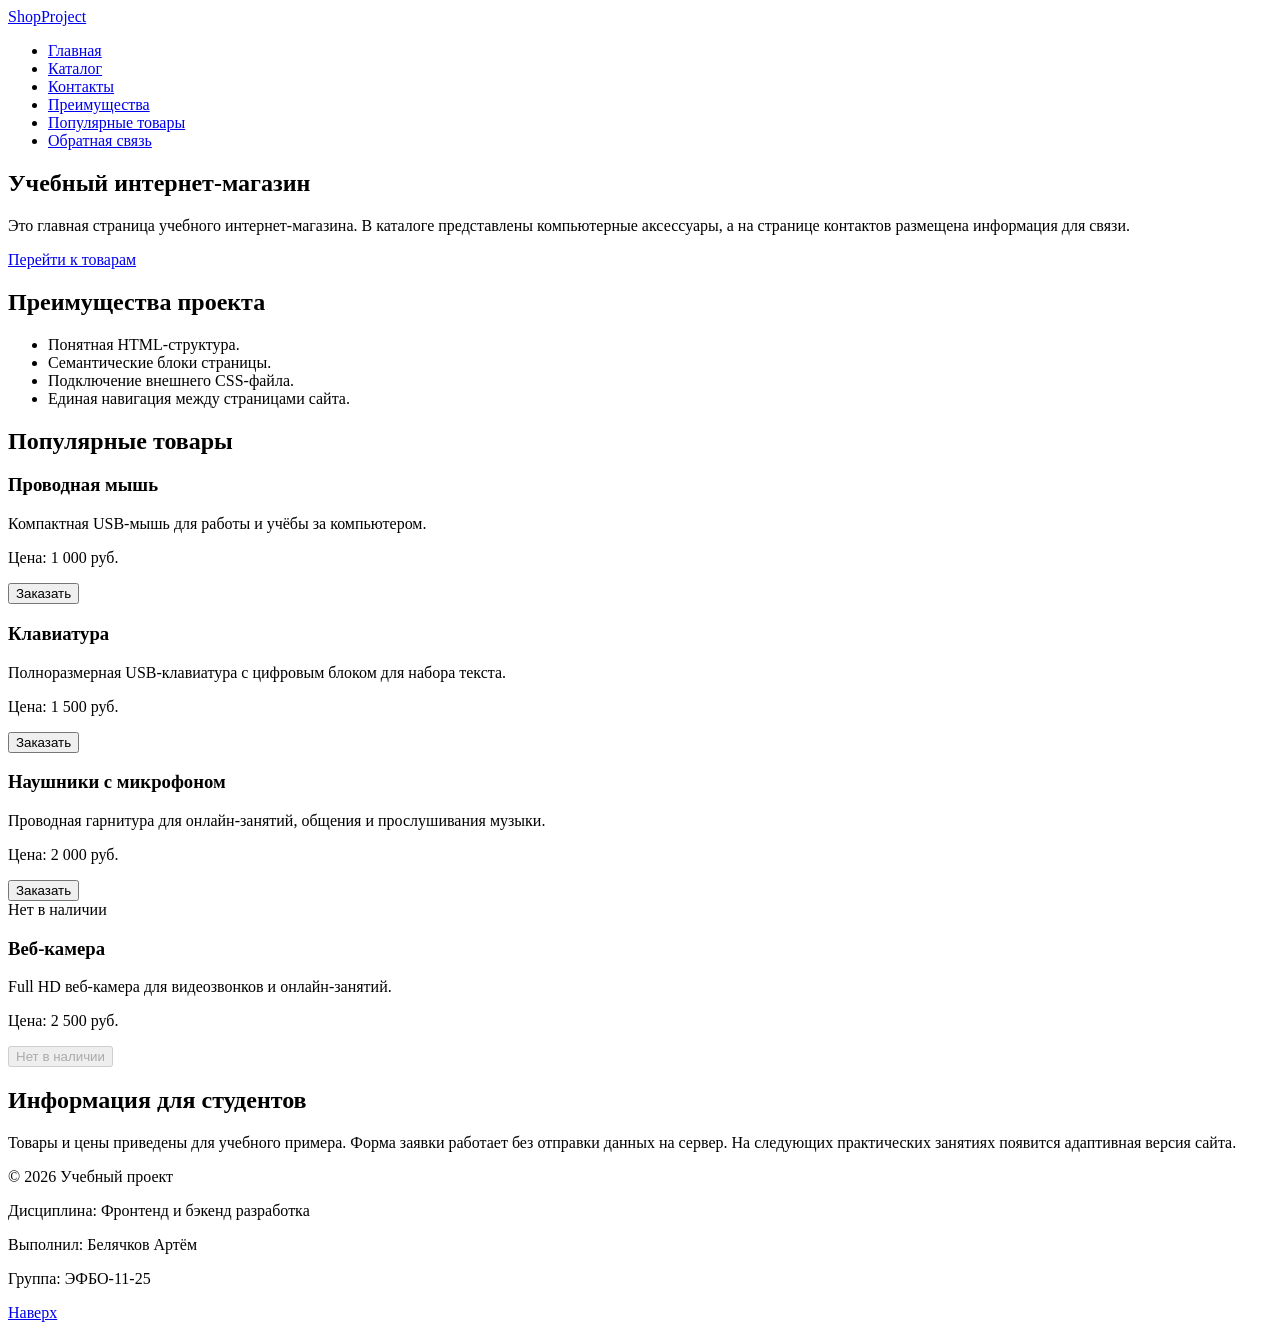
==== index.html @ d8ad107b "feat: add flex navigation and grid catalog layout" ====
<!DOCTYPE html>
<html lang="ru">
<head>
  <meta charset="UTF-8">
  <meta name="viewport" content="width=device-width, initial-scale=1.0">
  <meta name="description" content="Учебный интернет-магазин ShopProject: популярные товары, преимущества проекта и форма заявки.">
  <title>ShopProject - Учебный интернет-магазин</title>
  <link rel="stylesheet" href="css/style.css">
  <script src="js/main.js" defer></script>
</head>
<body>
  <header id="top">
    <div class="site-header">
      <a class="site-logo" href="index.html">ShopProject</a>

      <nav class="site-nav" aria-label="Основная навигация">
        <ul class="site-nav__list">
          <li class="site-nav__item"><a class="site-nav__link" href="index.html" aria-current="page">Главная</a></li>
          <li class="site-nav__item"><a class="site-nav__link" href="catalog.html">Каталог</a></li>
          <li class="site-nav__item"><a class="site-nav__link" href="contacts.html">Контакты</a></li>
          <li class="site-nav__item"><a class="site-nav__link" href="index.html#advantages">Преимущества</a></li>
          <li class="site-nav__item"><a class="site-nav__link" href="index.html#popular">Популярные товары</a></li>
          <li class="site-nav__item"><a class="site-nav__link" href="index.html#contacts">Обратная связь</a></li>
        </ul>
      </nav>
    </div>
  </header>

  <main>
    <section class="hero">
      <h1 class="hero__title">Учебный интернет-магазин</h1>
      <p class="hero__text">
        Это главная страница учебного интернет-магазина.
        В каталоге представлены компьютерные аксессуары,
        а на странице контактов размещена информация для связи.
      </p>
      <a class="button" href="#popular">Перейти к товарам</a>
    </section>

    <section class="section" id="advantages">
      <h2 class="section__title">Преимущества проекта</h2>
      <ul class="advantages-list">
        <li class="advantages-list__item">Понятная HTML-структура.</li>
        <li class="advantages-list__item">Семантические блоки страницы.</li>
        <li class="advantages-list__item">Подключение внешнего CSS-файла.</li>
        <li class="advantages-list__item">Единая навигация между страницами сайта.</li>
      </ul>
    </section>

    <section class="section" id="popular">
      <h2 class="section__title">Популярные товары</h2>

      <div class="products-grid">
        <article class="product-card">
          <h3 class="product-card__title">Проводная мышь</h3>
          <p class="product-card__text">Компактная USB-мышь для работы и учёбы за компьютером.</p>
          <p class="product-card__price">Цена: 1 000 руб.</p>
          <button class="button product-card__button" type="button" data-product="Проводная мышь">
            Заказать
          </button>
        </article>

        <article class="product-card">
          <h3 class="product-card__title">Клавиатура</h3>
          <p class="product-card__text">Полноразмерная USB-клавиатура с цифровым блоком для набора текста.</p>
          <p class="product-card__price">Цена: 1 500 руб.</p>
          <button class="button product-card__button" type="button" data-product="Клавиатура">
            Заказать
          </button>
        </article>

        <article class="product-card">
          <h3 class="product-card__title">Наушники с микрофоном</h3>
          <p class="product-card__text">Проводная гарнитура для онлайн-занятий, общения и прослушивания музыки.</p>
          <p class="product-card__price">Цена: 2 000 руб.</p>
          <button class="button product-card__button" type="button" data-product="Наушники с микрофоном">
            Заказать
          </button>
        </article>

        <article class="product-card product-card--out-of-stock">
          <span class="product-card__badge">Нет в наличии</span>
          <h3 class="product-card__title">Веб-камера</h3>
          <p class="product-card__text">Full HD веб-камера для видеозвонков и онлайн-занятий.</p>
          <p class="product-card__price">Цена: 2 500 руб.</p>
          <button class="button product-card__button" type="button" disabled>
            Нет в наличии
          </button>
        </article>
      </div>
    </section>

    <aside class="aside-info">
      <h2 class="aside-info__title">Информация для студентов</h2>
      <p class="aside-info__text">
        Товары и цены приведены для учебного примера. Форма заявки работает
        без отправки данных на сервер. На следующих практических занятиях
        появится адаптивная версия сайта.
      </p>
    </aside>
  </main>

  <footer id="contacts">
    <div class="site-footer">
      <p>&copy; 2026 Учебный проект</p>
      <p>Дисциплина: Фронтенд и бэкенд разработка</p>
      <p>Выполнил: Белячков Артём</p>
      <p>Группа: ЭФБО-11-25</p>
    </div>
  </footer>

  <a class="button to-top" href="#top">Наверх</a>

  <dialog class="order-dialog" id="order-dialog" aria-labelledby="order-dialog-title">
    <h2 id="order-dialog-title">Оформление заявки</h2>

    <form class="order-form" id="order-form" action="#" method="post" novalidate>
      <input id="selected-product" name="selected-product" type="hidden">

      <div class="form-field">
        <label class="form-field__label" for="order-name">Имя</label>
        <input
          class="form-field__control"
          id="order-name"
          name="name"
          type="text"
          placeholder="Введите ваше имя"
          minlength="2"
          autocomplete="given-name"
          required
        >
      </div>

      <div class="form-field">
        <label class="form-field__label" for="order-email">E-mail</label>
        <input
          class="form-field__control"
          id="order-email"
          name="email"
          type="email"
          placeholder="example@mail.ru"
          autocomplete="email"
          required
        >
      </div>

      <div class="form-field">
        <label class="form-field__label" for="order-phone">Телефон</label>
        <input
          class="form-field__control"
          id="order-phone"
          name="phone"
          type="tel"
          inputmode="tel"
          placeholder="+7 (900) 000-00-00"
          pattern="^\+7 \(\d{3}\) \d{3}-\d{2}-\d{2}$"
          required
        >
        <small class="form-field__hint">Формат: +7 (900) 000-00-00</small>
      </div>

      <div class="form-field">
        <label class="form-field__label" for="order-date">Дата связи</label>
        <input
          class="form-field__control"
          id="order-date"
          name="date"
          type="date"
        >
      </div>

      <div class="form-field">
        <label class="form-field__label" for="order-topic">Тема заявки</label>
        <select class="form-field__control" id="order-topic" name="topic" required>
          <option value="">Выберите тему</option>
          <option value="product">Заказ товара</option>
          <option value="consultation">Консультация</option>
          <option value="delivery">Доставка</option>
        </select>
      </div>

      <div class="form-field">
        <label class="form-field__label" for="order-comment">Комментарий</label>
        <textarea
          class="form-field__control"
          id="order-comment"
          name="comment"
          rows="4"
          placeholder="Укажите дополнительную информацию"
        ></textarea>
      </div>

      <div class="form-field form-field--checkbox">
        <label class="form-field__label">
          <input
            class="form-field__checkbox"
            id="order-agreement"
            name="agreement"
            type="checkbox"
            required
          >
          Я согласен на обработку данных
        </label>
      </div>

      <div class="form-actions">
        <button type="button" id="close-order-dialog">Закрыть</button>
        <button type="submit">Отправить заявку</button>
      </div>
    </form>
  </dialog>

  <p class="success-message" id="success-message" hidden>
    Форма успешно отправлена!
  </p>
</body>
</html>
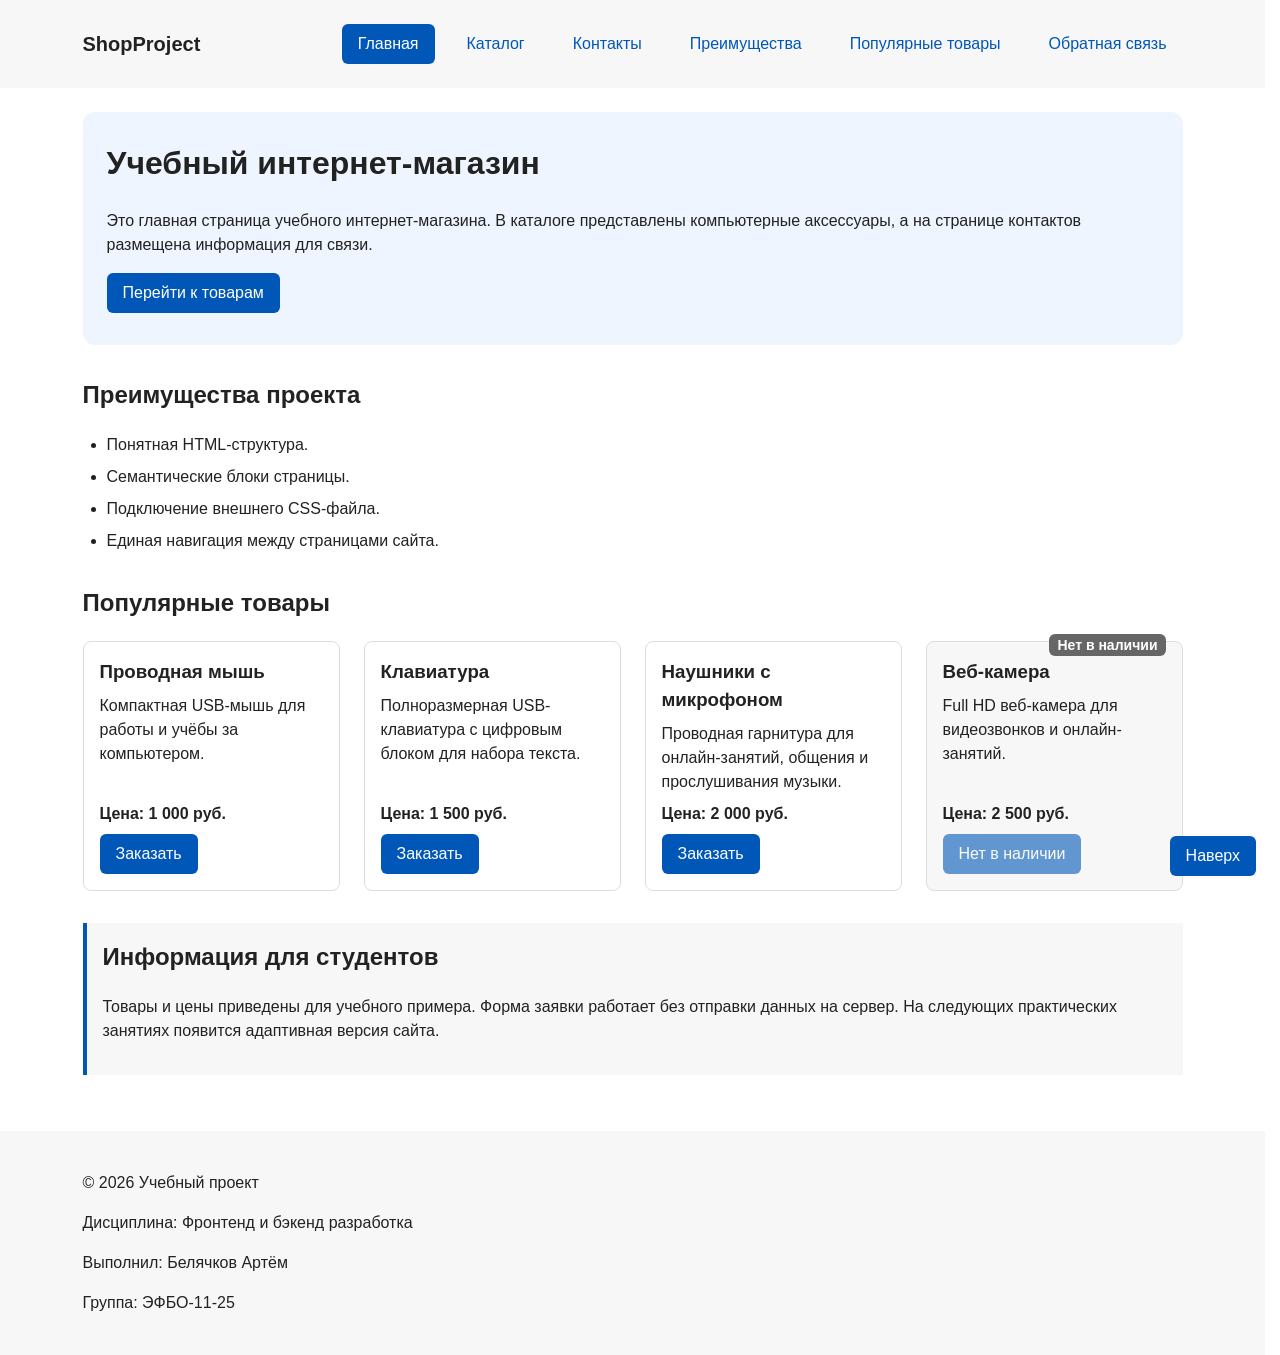
==== commit 1ec7d7f8: "refactor: apply BEM naming to CSS classes" ====
--- a/index.html
+++ b/index.html
@@ -9,13 +9,13 @@
   <script src="js/main.js" defer></script>
 </head>
 <body>
-  <header id="top">
-    <div class="site-header">
-      <a class="site-logo" href="index.html">ShopProject</a>
+  <header class="site-header" id="top">
+    <div class="site-header__inner">
+      <a class="site-header__logo" href="index.html">ShopProject</a>
 
       <nav class="site-nav" aria-label="Основная навигация">
         <ul class="site-nav__list">
-          <li class="site-nav__item"><a class="site-nav__link" href="index.html" aria-current="page">Главная</a></li>
+          <li class="site-nav__item"><a class="site-nav__link site-nav__link--active" href="index.html" aria-current="page">Главная</a></li>
           <li class="site-nav__item"><a class="site-nav__link" href="catalog.html">Каталог</a></li>
           <li class="site-nav__item"><a class="site-nav__link" href="contacts.html">Контакты</a></li>
           <li class="site-nav__item"><a class="site-nav__link" href="index.html#advantages">Преимущества</a></li>
@@ -34,7 +34,7 @@
         В каталоге представлены компьютерные аксессуары,
         а на странице контактов размещена информация для связи.
       </p>
-      <a class="button" href="#popular">Перейти к товарам</a>
+      <a class="button button--primary" href="#popular">Перейти к товарам</a>
     </section>
 
     <section class="section" id="advantages">
@@ -53,27 +53,27 @@
       <div class="products-grid">
         <article class="product-card">
           <h3 class="product-card__title">Проводная мышь</h3>
-          <p class="product-card__text">Компактная USB-мышь для работы и учёбы за компьютером.</p>
+          <p class="product-card__description">Компактная USB-мышь для работы и учёбы за компьютером.</p>
           <p class="product-card__price">Цена: 1 000 руб.</p>
-          <button class="button product-card__button" type="button" data-product="Проводная мышь">
+          <button class="button button--primary product-card__button" type="button" data-product="Проводная мышь">
             Заказать
           </button>
         </article>
 
         <article class="product-card">
           <h3 class="product-card__title">Клавиатура</h3>
-          <p class="product-card__text">Полноразмерная USB-клавиатура с цифровым блоком для набора текста.</p>
+          <p class="product-card__description">Полноразмерная USB-клавиатура с цифровым блоком для набора текста.</p>
           <p class="product-card__price">Цена: 1 500 руб.</p>
-          <button class="button product-card__button" type="button" data-product="Клавиатура">
+          <button class="button button--primary product-card__button" type="button" data-product="Клавиатура">
             Заказать
           </button>
         </article>
 
         <article class="product-card">
           <h3 class="product-card__title">Наушники с микрофоном</h3>
-          <p class="product-card__text">Проводная гарнитура для онлайн-занятий, общения и прослушивания музыки.</p>
+          <p class="product-card__description">Проводная гарнитура для онлайн-занятий, общения и прослушивания музыки.</p>
           <p class="product-card__price">Цена: 2 000 руб.</p>
-          <button class="button product-card__button" type="button" data-product="Наушники с микрофоном">
+          <button class="button button--primary product-card__button" type="button" data-product="Наушники с микрофоном">
             Заказать
           </button>
         </article>
@@ -81,9 +81,9 @@
         <article class="product-card product-card--out-of-stock">
           <span class="product-card__badge">Нет в наличии</span>
           <h3 class="product-card__title">Веб-камера</h3>
-          <p class="product-card__text">Full HD веб-камера для видеозвонков и онлайн-занятий.</p>
+          <p class="product-card__description">Full HD веб-камера для видеозвонков и онлайн-занятий.</p>
           <p class="product-card__price">Цена: 2 500 руб.</p>
-          <button class="button product-card__button" type="button" disabled>
+          <button class="button button--primary product-card__button" type="button" disabled>
             Нет в наличии
           </button>
         </article>
@@ -100,8 +100,8 @@
     </aside>
   </main>
 
-  <footer id="contacts">
-    <div class="site-footer">
+  <footer class="site-footer" id="contacts">
+    <div class="site-footer__inner">
       <p>&copy; 2026 Учебный проект</p>
       <p>Дисциплина: Фронтенд и бэкенд разработка</p>
       <p>Выполнил: Белячков Артём</p>
@@ -109,18 +109,18 @@
     </div>
   </footer>
 
-  <a class="button to-top" href="#top">Наверх</a>
+  <a class="button button--primary to-top" href="#top">Наверх</a>
 
   <dialog class="order-dialog" id="order-dialog" aria-labelledby="order-dialog-title">
-    <h2 id="order-dialog-title">Оформление заявки</h2>
+    <h2 class="order-dialog__title" id="order-dialog-title">Оформление заявки</h2>
 
     <form class="order-form" id="order-form" action="#" method="post" novalidate>
       <input id="selected-product" name="selected-product" type="hidden">
 
-      <div class="form-field">
-        <label class="form-field__label" for="order-name">Имя</label>
-        <input
-          class="form-field__control"
+      <div class="order-form__field">
+        <label class="order-form__label" for="order-name">Имя</label>
+        <input
+          class="order-form__input"
           id="order-name"
           name="name"
           type="text"
@@ -131,10 +131,10 @@
         >
       </div>
 
-      <div class="form-field">
-        <label class="form-field__label" for="order-email">E-mail</label>
-        <input
-          class="form-field__control"
+      <div class="order-form__field">
+        <label class="order-form__label" for="order-email">E-mail</label>
+        <input
+          class="order-form__input"
           id="order-email"
           name="email"
           type="email"
@@ -144,10 +144,10 @@
         >
       </div>
 
-      <div class="form-field">
-        <label class="form-field__label" for="order-phone">Телефон</label>
-        <input
-          class="form-field__control"
+      <div class="order-form__field">
+        <label class="order-form__label" for="order-phone">Телефон</label>
+        <input
+          class="order-form__input"
           id="order-phone"
           name="phone"
           type="tel"
@@ -156,22 +156,22 @@
           pattern="^\+7 \(\d{3}\) \d{3}-\d{2}-\d{2}$"
           required
         >
-        <small class="form-field__hint">Формат: +7 (900) 000-00-00</small>
-      </div>
-
-      <div class="form-field">
-        <label class="form-field__label" for="order-date">Дата связи</label>
-        <input
-          class="form-field__control"
+        <small class="order-form__hint">Формат: +7 (900) 000-00-00</small>
+      </div>
+
+      <div class="order-form__field">
+        <label class="order-form__label" for="order-date">Дата связи</label>
+        <input
+          class="order-form__input"
           id="order-date"
           name="date"
           type="date"
         >
       </div>
 
-      <div class="form-field">
-        <label class="form-field__label" for="order-topic">Тема заявки</label>
-        <select class="form-field__control" id="order-topic" name="topic" required>
+      <div class="order-form__field">
+        <label class="order-form__label" for="order-topic">Тема заявки</label>
+        <select class="order-form__select" id="order-topic" name="topic" required>
           <option value="">Выберите тему</option>
           <option value="product">Заказ товара</option>
           <option value="consultation">Консультация</option>
@@ -179,10 +179,10 @@
         </select>
       </div>
 
-      <div class="form-field">
-        <label class="form-field__label" for="order-comment">Комментарий</label>
+      <div class="order-form__field">
+        <label class="order-form__label" for="order-comment">Комментарий</label>
         <textarea
-          class="form-field__control"
+          class="order-form__textarea"
           id="order-comment"
           name="comment"
           rows="4"
@@ -190,10 +190,10 @@
         ></textarea>
       </div>
 
-      <div class="form-field form-field--checkbox">
-        <label class="form-field__label">
+      <div class="order-form__field order-form__field--checkbox">
+        <label class="order-form__label">
           <input
-            class="form-field__checkbox"
+            class="order-form__checkbox"
             id="order-agreement"
             name="agreement"
             type="checkbox"
@@ -203,9 +203,9 @@
         </label>
       </div>
 
-      <div class="form-actions">
-        <button type="button" id="close-order-dialog">Закрыть</button>
-        <button type="submit">Отправить заявку</button>
+      <div class="order-form__actions">
+        <button class="button button--secondary" type="button" id="close-order-dialog">Закрыть</button>
+        <button class="button button--primary" type="submit">Отправить заявку</button>
       </div>
     </form>
   </dialog>
--- a/css/style.css
+++ b/css/style.css
@@ -0,0 +1,515 @@
+/* ===============================
+   1. Переменные проекта
+   =============================== */
+
+:root {
+  /* Основные цвета проекта */
+  --color-bg: #ffffff;
+  --color-text: #222222;
+  --color-muted: #666666;
+  --color-primary: #0057b8;
+  --color-primary-dark: #003f86;
+  --color-border: #dddddd;
+  --color-surface: #f7f7f7;
+  --color-surface-accent: #eef5ff;
+  --color-danger: #b00020;
+  --color-success: #168a2f;
+  --color-success-bg: #eefaf0;
+  --color-white: #ffffff;
+
+  /* Отступы */
+  --space-xs: 4px;
+  --space-sm: 8px;
+  --space-md: 16px;
+  --space-lg: 24px;
+  --space-xl: 32px;
+
+  /* Скругления */
+  --radius-sm: 6px;
+  --radius-md: 8px;
+  --radius-lg: 12px;
+
+  /* Размеры */
+  --container-width: 1100px;
+}
+
+/* ===============================
+   2. Базовые стили
+   =============================== */
+
+/* Ширина элемента включает содержимое, внутренние отступы и рамку. */
+* {
+  box-sizing: border-box;
+}
+
+/*
+  Место под полосу прокрутки зарезервировано всегда, поэтому страница
+  не сдвигается, когда модальное окно отключает прокрутку.
+*/
+html {
+  scrollbar-gutter: stable;
+  scroll-behavior: smooth;
+}
+
+:target {
+  outline: 2px dashed var(--color-primary);
+  outline-offset: 4px;
+}
+
+/* Минимальный сброс отступов и наследуемые стили текста. */
+body {
+  margin: 0;
+  font-family: Arial, sans-serif;
+  line-height: 1.5;
+  color: var(--color-text);
+  background-color: var(--color-bg);
+}
+
+/* Отступы отделяют содержимое от краёв окна браузера. */
+main {
+  padding: var(--space-lg);
+}
+
+/* ===============================
+   3. Общие элементы интерфейса
+   =============================== */
+
+a {
+  color: var(--color-primary);
+}
+
+a:hover {
+  color: var(--color-primary-dark);
+}
+
+/* Видимый фокус помогает перемещаться по странице клавишей Tab. */
+a:focus-visible,
+button:focus-visible,
+input:focus-visible,
+select:focus-visible,
+textarea:focus-visible {
+  outline: 2px solid var(--color-primary);
+  outline-offset: 3px;
+}
+
+/*
+  Кнопка - самостоятельный БЭМ-блок для ссылок-кнопок и настоящих кнопок.
+  Базовый класс задаёт форму, вариант оформления - модификатор.
+*/
+.button {
+  display: inline-block;
+  padding: var(--space-sm) var(--space-md);
+  text-decoration: none;
+  border: none;
+  border-radius: var(--radius-sm);
+  font: inherit;
+  cursor: pointer;
+}
+
+/* Модификатор: основная кнопка. */
+.button--primary {
+  color: var(--color-white);
+  background-color: var(--color-primary);
+}
+
+/*
+  color повторяется специально: у ссылки-кнопки правило a:hover
+  сильнее, чем .button--primary, и без этого текст сливается с фоном.
+*/
+.button--primary:hover {
+  color: var(--color-white);
+  background-color: var(--color-primary-dark);
+}
+
+/* Модификатор: второстепенная кнопка с рамкой. */
+.button--secondary {
+  color: var(--color-primary);
+  background-color: transparent;
+  border: 1px solid var(--color-primary);
+}
+
+.button--secondary:hover {
+  color: var(--color-white);
+  background-color: var(--color-primary);
+}
+
+/* Момент нажатия: кнопка немного уменьшается. */
+.button:active {
+  transform: scale(0.96);
+}
+
+/* Отключённая кнопка приглушена и не реагирует на наведение и нажатие. */
+.button:disabled {
+  opacity: 0.6;
+  cursor: not-allowed;
+  transform: none;
+}
+
+.button--primary:disabled {
+  background-color: var(--color-primary);
+}
+
+/* ===============================
+   4. Компоненты страницы
+   =============================== */
+
+/*
+  Классы названы по БЭМ: блок (.product-card),
+  элемент блока (.product-card__title), модификатор (.product-card--out-of-stock).
+  Стили задаются через классы, а не через вложенные теги.
+  id остаются только для якорных ссылок и JavaScript.
+*/
+
+/* Шапка и подвал: фон на всю ширину окна и отступы от его краёв. */
+.site-header,
+.site-footer {
+  padding: var(--space-lg);
+  background-color: var(--color-surface);
+}
+
+/* Общая ширина и центрирование содержимого шапки и подвала. */
+.site-header__inner,
+.site-footer__inner {
+  max-width: var(--container-width);
+  margin: 0 auto;
+}
+
+/* Flexbox размещает логотип и меню в строку с переносом при нехватке места. */
+.site-header__inner {
+  display: flex;
+  align-items: center;
+  justify-content: space-between;
+  flex-wrap: wrap;
+  gap: var(--space-md);
+}
+
+.site-header__logo {
+  font-size: 20px;
+  font-weight: bold;
+  text-decoration: none;
+  color: var(--color-text);
+}
+
+.site-nav__list {
+  display: flex;
+  flex-wrap: wrap;
+  justify-content: center;
+  align-items: center;
+  gap: var(--space-md);
+  padding: 0;
+  margin: 0;
+  list-style: none;
+}
+
+.site-nav__link {
+  display: inline-block;
+  padding: var(--space-sm) var(--space-md);
+  color: var(--color-primary);
+  text-decoration: none;
+  border-radius: var(--radius-sm);
+}
+
+.site-nav__link:hover {
+  color: var(--color-white);
+  background-color: var(--color-primary);
+}
+
+/* Модификатор: пункт меню текущей страницы. */
+.site-nav__link--active {
+  color: var(--color-white);
+  background-color: var(--color-primary);
+}
+
+.breadcrumbs {
+  max-width: var(--container-width);
+  margin: 0 auto var(--space-md);
+  font-size: 14px;
+  color: var(--color-muted);
+}
+
+.breadcrumbs__link {
+  color: var(--color-primary);
+}
+
+.breadcrumbs__current::before {
+  content: " / ";
+  color: var(--color-muted);
+}
+
+/* Первый экран выделяется светлым фоном и внутренними отступами. */
+.hero {
+  max-width: var(--container-width);
+  margin: 0 auto var(--space-xl);
+  padding: var(--space-xl) var(--space-lg);
+  background-color: var(--color-surface-accent);
+  border-radius: var(--radius-lg);
+}
+
+.hero__title {
+  margin-top: 0;
+  font-size: 32px;
+  line-height: 1.2;
+}
+
+.section {
+  max-width: var(--container-width);
+  margin: 0 auto var(--space-xl);
+}
+
+.section__title,
+.catalog-filters__title,
+.catalog-layout__title,
+.aside-info__title {
+  margin-top: 0;
+}
+
+.advantages-list {
+  padding-left: var(--space-lg);
+}
+
+.advantages-list__item {
+  margin-bottom: var(--space-sm);
+}
+
+/* CSS Grid распределяет карточки по колонкам с учётом ширины контейнера. */
+.products-grid {
+  display: grid;
+  grid-template-columns: repeat(auto-fit, minmax(min(100%, 240px), 1fr));
+  gap: var(--space-lg);
+}
+
+/* Именованные области размещают фильтры слева, товары справа. */
+.catalog-layout {
+  max-width: var(--container-width);
+  margin: 0 auto var(--space-xl);
+  display: grid;
+  grid-template-columns: 260px 1fr;
+  grid-template-areas: "filters products";
+  gap: var(--space-lg);
+}
+
+/*
+  Элементы макета занимают свои области сетки. Фильтры - отдельный блок
+  catalog-filters, а место в сетке ему даёт элемент catalog-layout__filters.
+*/
+.catalog-layout__filters {
+  grid-area: filters;
+}
+
+.catalog-layout__products {
+  grid-area: products;
+}
+
+.catalog-filters {
+  padding: var(--space-md);
+  border: 1px solid var(--color-border);
+  border-radius: var(--radius-md);
+  background-color: var(--color-surface);
+}
+
+.filters-form {
+  display: grid;
+  gap: var(--space-md);
+}
+
+.filters-form__group {
+  margin: 0;
+  padding: var(--space-md);
+  border: 1px solid var(--color-border);
+  border-radius: var(--radius-sm);
+}
+
+.filters-form__legend {
+  font-weight: 700;
+}
+
+.filters-form__label {
+  display: block;
+  margin-bottom: var(--space-sm);
+}
+
+.filters-form__input {
+  width: 100%;
+  padding: 8px 10px;
+  border: 1px solid var(--color-border);
+  border-radius: var(--radius-sm);
+  font: inherit;
+}
+
+/*
+  position: relative оставляет карточку на месте, но делает её
+  точкой отсчёта для бейджа с position: absolute.
+*/
+.product-card {
+  position: relative;
+  display: flex;
+  flex-direction: column;
+  gap: var(--space-sm);
+  padding: var(--space-md);
+  border: 1px solid var(--color-border);
+  border-radius: var(--radius-md);
+  background-color: var(--color-bg);
+}
+
+.product-card:hover {
+  border-color: var(--color-primary);
+}
+
+/*
+  Бейдж убран из обычного потока и посажен на верхнюю рамку карточки справа.
+  top и right отсчитываются от карточки, потому что у неё position: relative.
+  Отрицательный top выводит бейдж за край карточки, поэтому он не
+  наезжает на заголовок даже на узком экране.
+*/
+.product-card__badge {
+  position: absolute;
+  top: calc(var(--space-sm) * -1);
+  right: var(--space-md);
+  padding: var(--space-xs) var(--space-sm);
+  color: var(--color-white);
+  background-color: var(--color-muted);
+  border-radius: var(--radius-sm);
+  font-size: 14px;
+  font-weight: bold;
+  line-height: 1;
+}
+
+/* Модификатор блока: карточка товара без наличия выделена серым фоном. */
+.product-card--out-of-stock {
+  background-color: var(--color-surface);
+}
+
+.product-card__title,
+.product-card__description {
+  margin: 0;
+}
+
+.product-card__price {
+  margin-top: auto;
+  margin-bottom: 0;
+  font-weight: bold;
+}
+
+.product-card__button {
+  align-self: flex-start;
+}
+
+/* Вспомогательная информация выделена фоном и левой рамкой. */
+.aside-info {
+  max-width: var(--container-width);
+  margin: 0 auto var(--space-xl);
+  padding: var(--space-md);
+  border-left: 4px solid var(--color-primary);
+  background-color: var(--color-surface);
+}
+
+/*
+  Кнопка «Наверх» закреплена относительно окна браузера:
+  при прокрутке она остаётся в правом нижнем углу экрана.
+  z-index поднимает её над карточками, у которых есть position.
+*/
+.to-top {
+  position: fixed;
+  right: var(--space-lg);
+  bottom: var(--space-lg);
+  z-index: 10;
+}
+
+/* ===============================
+   5. Форма и модальное окно
+   =============================== */
+
+/*
+  Модальное окно.
+  Элемент dialog сам умеет открываться поверх страницы.
+*/
+.order-dialog {
+  width: min(100% - 32px, 560px);
+  padding: var(--space-lg);
+  border: none;
+  border-radius: var(--radius-lg);
+}
+
+/* Затемнение фона за модальным окном. */
+.order-dialog::backdrop {
+  background-color: rgba(0, 0, 0, 0.5);
+}
+
+.order-dialog__title {
+  margin-top: 0;
+}
+
+/*
+  Пока модальное окно открыто (у dialog есть атрибут open),
+  страница под ним не прокручивается.
+*/
+body:has(.order-dialog[open]) {
+  overflow: hidden;
+}
+
+/* Каждое поле формы получает нижний отступ. */
+.order-form__field {
+  margin-bottom: var(--space-md);
+}
+
+.order-form__label {
+  display: block;
+  margin-bottom: var(--space-xs);
+}
+
+.order-form__input,
+.order-form__select,
+.order-form__textarea {
+  width: 100%;
+  padding: 10px 12px;
+  border: 1px solid var(--color-border);
+  border-radius: var(--radius-sm);
+  font: inherit;
+}
+
+/* Подсказка под полем телефона. */
+.order-form__hint {
+  display: block;
+  margin-top: var(--space-xs);
+  color: var(--color-muted);
+}
+
+.order-form__input:hover,
+.order-form__select:hover,
+.order-form__textarea:hover {
+  border-color: var(--color-primary);
+}
+
+/* Поле в фокусе (после щелчка мышью или клавиши Tab) выделяется фоном. */
+.order-form__input:focus,
+.order-form__select:focus,
+.order-form__textarea:focus {
+  background-color: var(--color-surface-accent);
+}
+
+/*
+  Подсветка ошибочных полей. Атрибут aria-invalid добавляет JavaScript.
+  Селектор такой же силы, как у :hover, и стоит после него,
+  поэтому красная рамка не перебивается обычной и синей.
+*/
+.order-form__input[aria-invalid="true"],
+.order-form__select[aria-invalid="true"],
+.order-form__textarea[aria-invalid="true"] {
+  border-color: var(--color-danger);
+}
+
+/* Кнопки формы. */
+.order-form__actions {
+  display: flex;
+  gap: var(--space-md);
+  margin-top: var(--space-lg);
+}
+
+/* Сообщение об успешной отправке. */
+.success-message {
+  max-width: var(--container-width);
+  margin: var(--space-lg) auto;
+  padding: var(--space-md);
+  border-left: 4px solid var(--color-success);
+  background-color: var(--color-success-bg);
+}
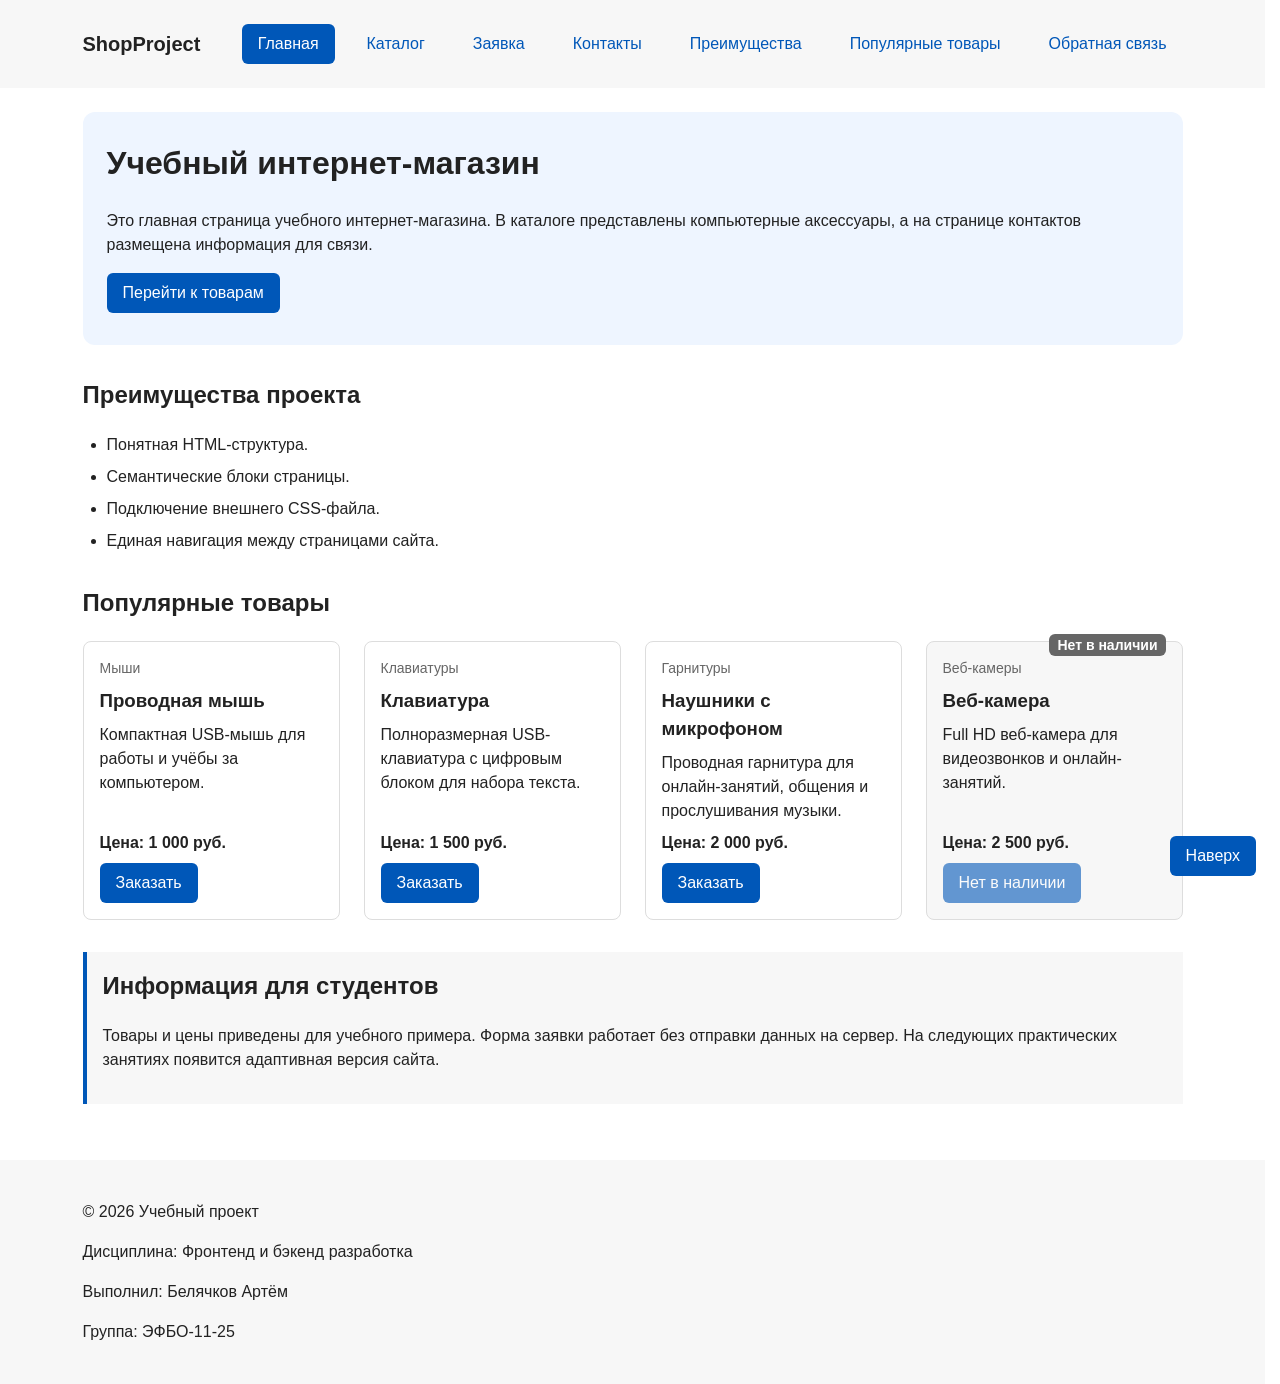
==== commit a2462036: "fix: prepare HTML CSS project for submission" ====
--- a/index.html
+++ b/index.html
@@ -17,6 +17,7 @@
         <ul class="site-nav__list">
           <li class="site-nav__item"><a class="site-nav__link site-nav__link--active" href="index.html" aria-current="page">Главная</a></li>
           <li class="site-nav__item"><a class="site-nav__link" href="catalog.html">Каталог</a></li>
+          <li class="site-nav__item"><a class="site-nav__link" href="order.html">Заявка</a></li>
           <li class="site-nav__item"><a class="site-nav__link" href="contacts.html">Контакты</a></li>
           <li class="site-nav__item"><a class="site-nav__link" href="index.html#advantages">Преимущества</a></li>
           <li class="site-nav__item"><a class="site-nav__link" href="index.html#popular">Популярные товары</a></li>
@@ -52,7 +53,8 @@
 
       <div class="products-grid">
         <article class="product-card">
-          <h3 class="product-card__title">Проводная мышь</h3>
+          <p class="product-card__category">Мыши</p>
+          <h3 class="product-card__title"><a class="product-card__link" href="product.html">Проводная мышь</a></h3>
           <p class="product-card__description">Компактная USB-мышь для работы и учёбы за компьютером.</p>
           <p class="product-card__price">Цена: 1 000 руб.</p>
           <button class="button button--primary product-card__button" type="button" data-product="Проводная мышь">
@@ -61,7 +63,8 @@
         </article>
 
         <article class="product-card">
-          <h3 class="product-card__title">Клавиатура</h3>
+          <p class="product-card__category">Клавиатуры</p>
+          <h3 class="product-card__title"><a class="product-card__link" href="product.html">Клавиатура</a></h3>
           <p class="product-card__description">Полноразмерная USB-клавиатура с цифровым блоком для набора текста.</p>
           <p class="product-card__price">Цена: 1 500 руб.</p>
           <button class="button button--primary product-card__button" type="button" data-product="Клавиатура">
@@ -70,7 +73,8 @@
         </article>
 
         <article class="product-card">
-          <h3 class="product-card__title">Наушники с микрофоном</h3>
+          <p class="product-card__category">Гарнитуры</p>
+          <h3 class="product-card__title"><a class="product-card__link" href="product.html">Наушники с микрофоном</a></h3>
           <p class="product-card__description">Проводная гарнитура для онлайн-занятий, общения и прослушивания музыки.</p>
           <p class="product-card__price">Цена: 2 000 руб.</p>
           <button class="button button--primary product-card__button" type="button" data-product="Наушники с микрофоном">
@@ -80,7 +84,8 @@
 
         <article class="product-card product-card--out-of-stock">
           <span class="product-card__badge">Нет в наличии</span>
-          <h3 class="product-card__title">Веб-камера</h3>
+          <p class="product-card__category">Веб-камеры</p>
+          <h3 class="product-card__title"><a class="product-card__link" href="product.html">Веб-камера</a></h3>
           <p class="product-card__description">Full HD веб-камера для видеозвонков и онлайн-занятий.</p>
           <p class="product-card__price">Цена: 2 500 руб.</p>
           <button class="button button--primary product-card__button" type="button" disabled>
--- a/css/style.css
+++ b/css/style.css
@@ -236,6 +236,17 @@
   color: var(--color-muted);
 }
 
+/*
+  Разделитель перед второй ссылкой: Главная / Каталог / Товар.
+  inline-block не даёт подчёркиванию ссылки перейти на разделитель.
+*/
+.breadcrumbs__link + .breadcrumbs__link::before {
+  content: "/ ";
+  display: inline-block;
+  white-space: pre;
+  color: var(--color-muted);
+}
+
 /* Первый экран выделяется светлым фоном и внутренними отступами. */
 .hero {
   max-width: var(--container-width);
@@ -394,6 +405,108 @@
   align-self: flex-start;
 }
 
+.product-card__category {
+  margin: 0;
+  font-size: 14px;
+  color: var(--color-muted);
+}
+
+/* Название товара ведёт на страницу товара. */
+.product-card__link {
+  color: inherit;
+  text-decoration: none;
+}
+
+.product-card__link:hover {
+  color: var(--color-primary);
+  text-decoration: underline;
+}
+
+/*
+  Страница товара: фото и описание в две колонки, таблица под ними.
+  auto-fit сам ставит описание под фото, когда двум колонкам не хватает места.
+*/
+.product-details {
+  max-width: var(--container-width);
+  margin: 0 auto var(--space-xl);
+  display: grid;
+  grid-template-columns: repeat(auto-fit, minmax(min(100%, 400px), 1fr));
+  gap: var(--space-xl);
+  align-items: start;
+}
+
+/* width и height в HTML резервируют место под фото до его загрузки. */
+.product-details__image {
+  display: block;
+  width: 100%;
+  height: auto;
+  border-radius: var(--radius-md);
+}
+
+.product-details__info {
+  display: flex;
+  flex-direction: column;
+  align-items: flex-start;
+  gap: var(--space-md);
+}
+
+.product-details__category,
+.product-details__title,
+.product-details__description,
+.product-details__price,
+.product-details__stock {
+  margin: 0;
+}
+
+.product-details__category {
+  font-size: 14px;
+  color: var(--color-muted);
+}
+
+.product-details__title {
+  font-size: 32px;
+  line-height: 1.2;
+}
+
+.product-details__price {
+  font-size: 24px;
+  font-weight: bold;
+}
+
+.product-details__stock {
+  color: var(--color-success);
+  font-weight: bold;
+}
+
+/* Таблица характеристик занимает всю ширину под фото и описанием. */
+.product-details__specs {
+  grid-column: 1 / -1;
+}
+
+.product-table {
+  width: 100%;
+  max-width: 720px;
+  border-collapse: collapse;
+}
+
+.product-table__caption {
+  margin-bottom: var(--space-sm);
+  font-size: 20px;
+  font-weight: bold;
+  text-align: left;
+}
+
+.product-table__cell {
+  padding: var(--space-sm) var(--space-md);
+  border: 1px solid var(--color-border);
+  text-align: left;
+}
+
+/* Модификатор: ячейка в строке заголовков таблицы. */
+.product-table__cell--head {
+  background-color: var(--color-surface);
+}
+
 /* Вспомогательная информация выделена фоном и левой рамкой. */
 .aside-info {
   max-width: var(--container-width);
@@ -445,6 +558,11 @@
 */
 body:has(.order-dialog[open]) {
   overflow: hidden;
+}
+
+/* На странице заявки форма не растягивается на всю ширину контейнера. */
+.order-form {
+  max-width: 560px;
 }
 
 /* Каждое поле формы получает нижний отступ. */
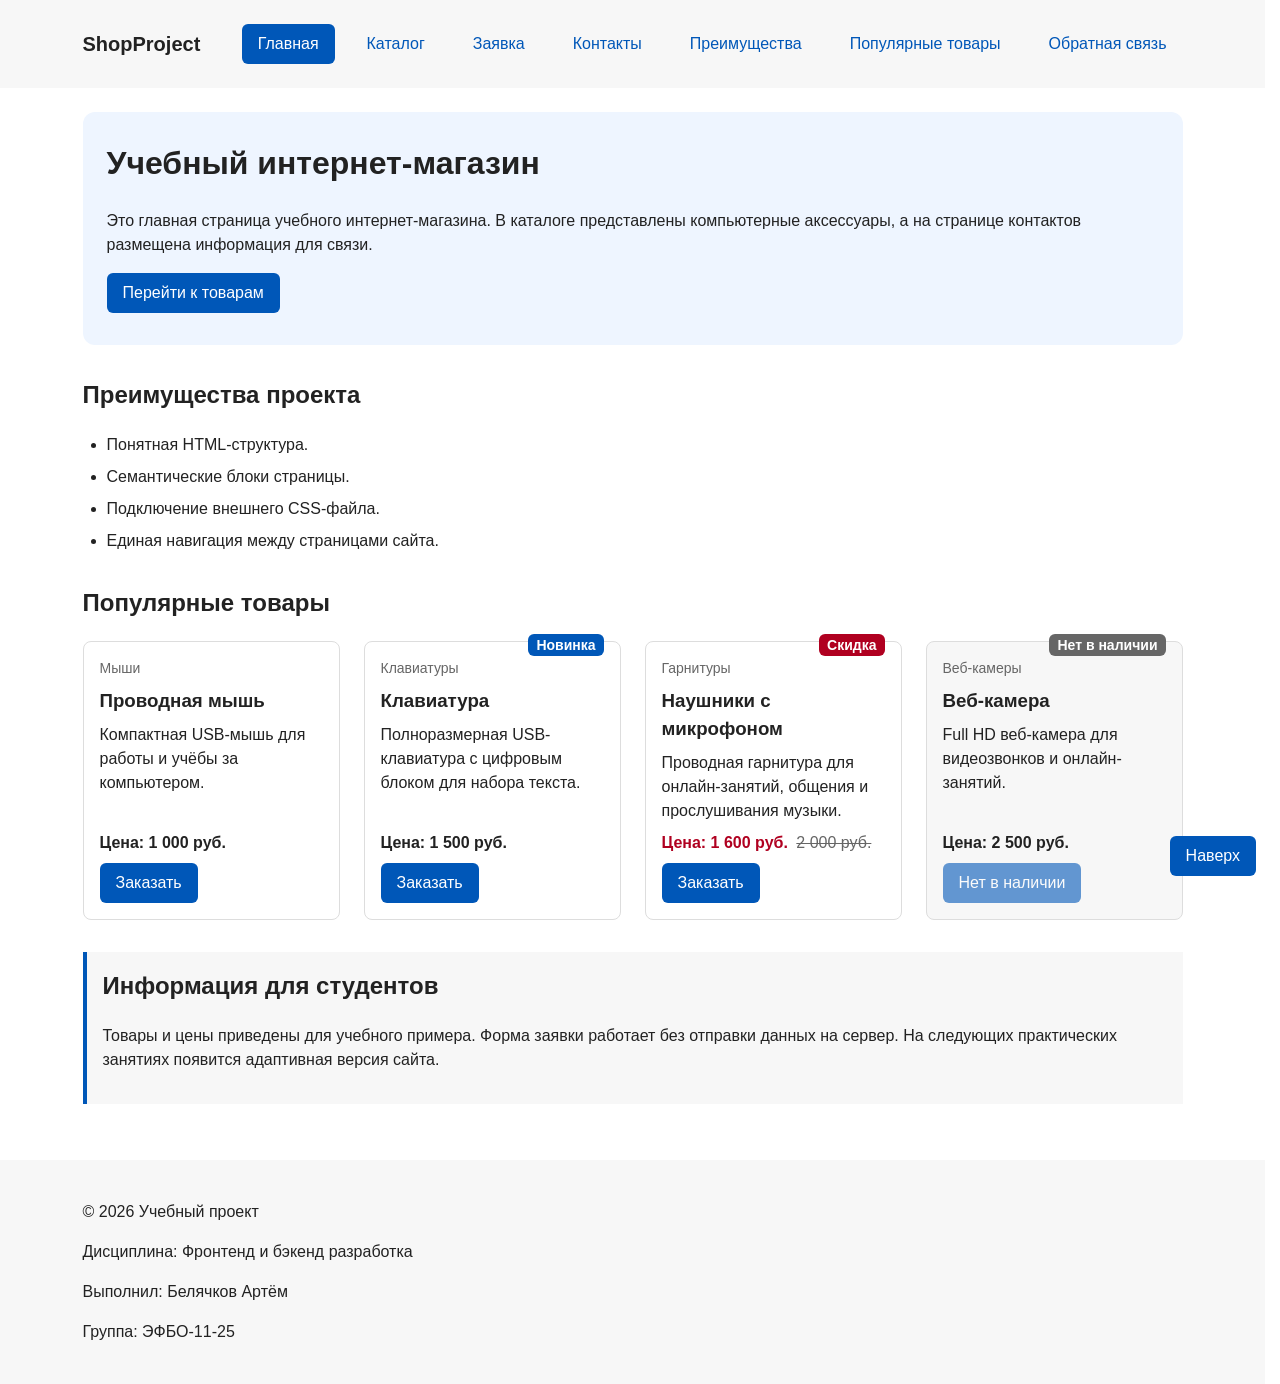
==== commit d9641b22: "feat: add product card variants with BEM modifiers" ====
--- a/index.html
+++ b/index.html
@@ -62,7 +62,8 @@
           </button>
         </article>
 
-        <article class="product-card">
+        <article class="product-card product-card--new">
+          <span class="product-card__badge">Новинка</span>
           <p class="product-card__category">Клавиатуры</p>
           <h3 class="product-card__title"><a class="product-card__link" href="product.html">Клавиатура</a></h3>
           <p class="product-card__description">Полноразмерная USB-клавиатура с цифровым блоком для набора текста.</p>
@@ -72,11 +73,12 @@
           </button>
         </article>
 
-        <article class="product-card">
+        <article class="product-card product-card--discount">
+          <span class="product-card__badge">Скидка</span>
           <p class="product-card__category">Гарнитуры</p>
           <h3 class="product-card__title"><a class="product-card__link" href="product.html">Наушники с микрофоном</a></h3>
           <p class="product-card__description">Проводная гарнитура для онлайн-занятий, общения и прослушивания музыки.</p>
-          <p class="product-card__price">Цена: 2 000 руб.</p>
+          <p class="product-card__price">Цена: 1 600 руб. <s class="product-card__old-price">2 000 руб.</s></p>
           <button class="button button--primary product-card__button" type="button" data-product="Наушники с микрофоном">
             Заказать
           </button>
--- a/css/style.css
+++ b/css/style.css
@@ -390,6 +390,29 @@
   background-color: var(--color-surface);
 }
 
+/*
+  Модификаторы блока меняют его элементы: один класс на карточке
+  задаёт и цвет бейджа, и вид цены.
+*/
+.product-card--new .product-card__badge {
+  background-color: var(--color-primary);
+}
+
+.product-card--discount .product-card__badge {
+  background-color: var(--color-danger);
+}
+
+.product-card--discount .product-card__price {
+  color: var(--color-danger);
+}
+
+/* Старая цена товара со скидкой: <s> зачёркивает её по смыслу, а не только визуально. */
+.product-card__old-price {
+  margin-left: var(--space-xs);
+  font-weight: normal;
+  color: var(--color-muted);
+}
+
 .product-card__title,
 .product-card__description {
   margin: 0;
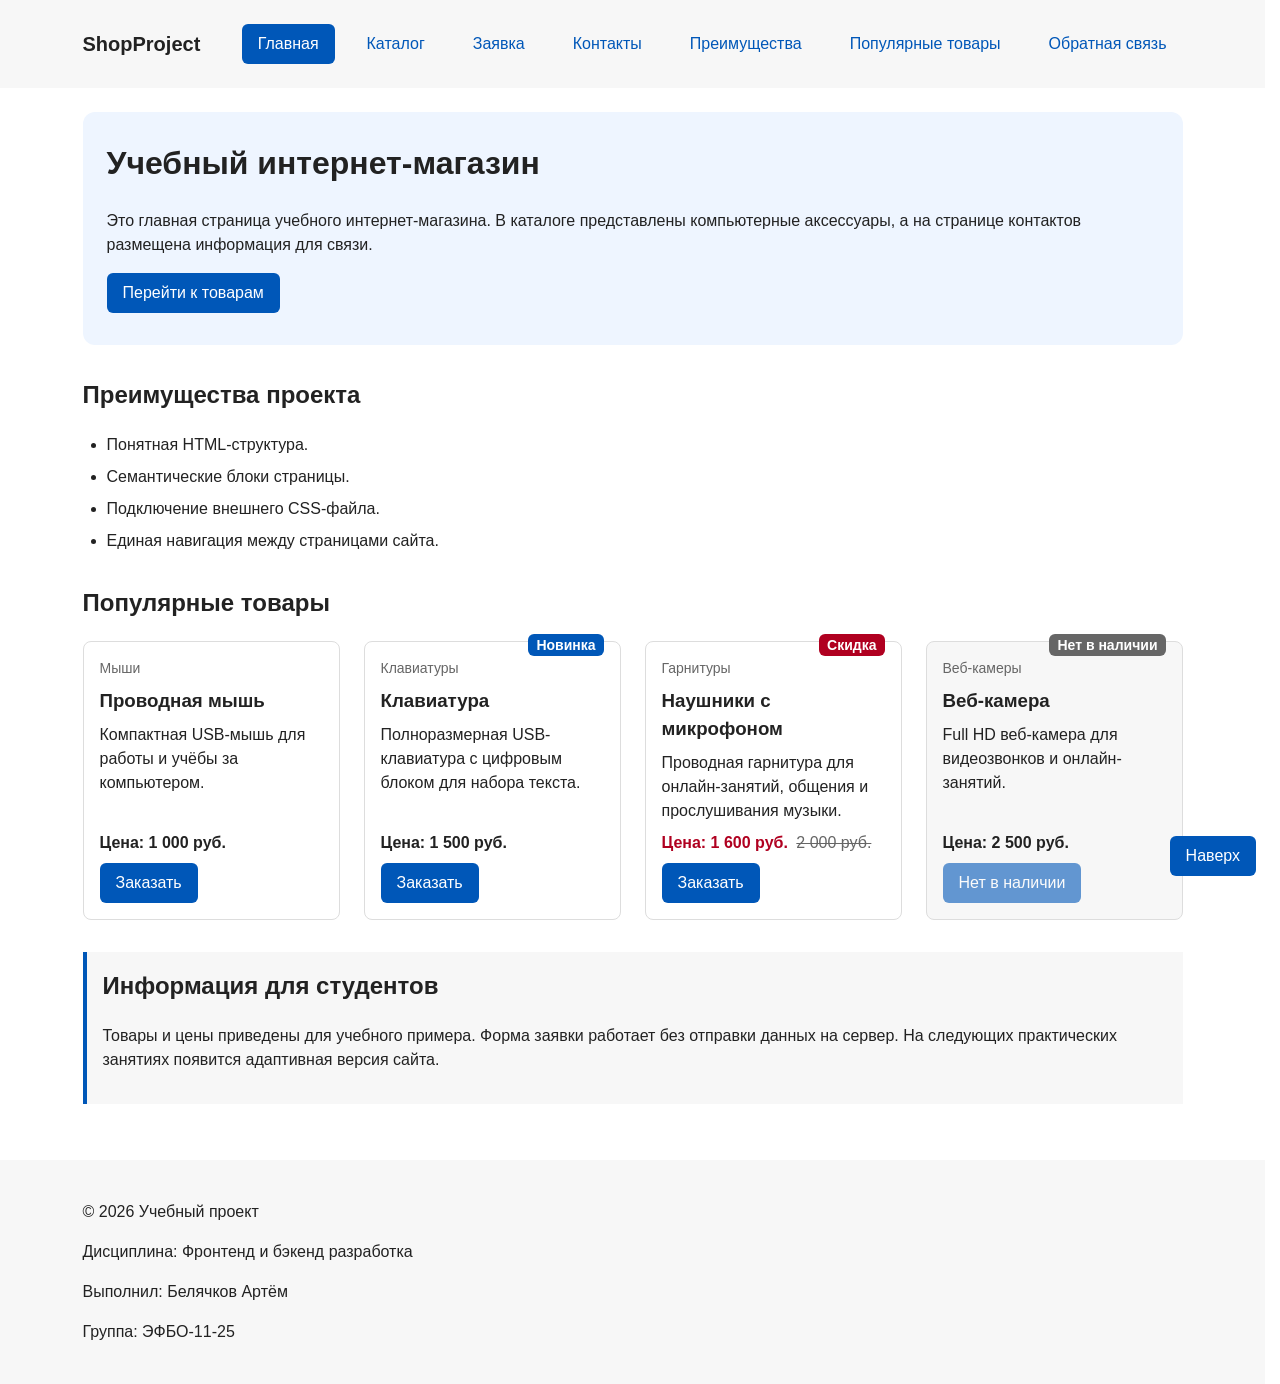
==== commit aff448b6: "feat: make header with menu sticky" ====
--- a/index.html
+++ b/index.html
@@ -9,7 +9,7 @@
   <script src="js/main.js" defer></script>
 </head>
 <body>
-  <header class="site-header" id="top">
+  <header class="site-header">
     <div class="site-header__inner">
       <a class="site-header__logo" href="index.html">ShopProject</a>
 
@@ -120,15 +120,19 @@
 
   <dialog class="order-dialog" id="order-dialog" aria-labelledby="order-dialog-title">
     <h2 class="order-dialog__title" id="order-dialog-title">Оформление заявки</h2>
+    <p class="order-dialog__product">Товар: <strong id="order-dialog-product"></strong></p>
 
     <form class="order-form" id="order-form" action="#" method="post" novalidate>
       <input id="selected-product" name="selected-product" type="hidden">
-
-      <div class="order-form__field">
-        <label class="order-form__label" for="order-name">Имя</label>
+      <p class="order-form__note">Поля со звёздочкой (*) обязательны для заполнения.</p>
+
+      <div class="order-form__field">
+        <label class="order-form__label" for="order-name">Имя <span class="order-form__required" aria-hidden="true">*</span></label>
         <input
           class="order-form__input"
           id="order-name"
+          aria-describedby="order-name-error"
+          data-error="Введите имя: не меньше 2 символов."
           name="name"
           type="text"
           placeholder="Введите ваше имя"
@@ -136,34 +140,42 @@
           autocomplete="given-name"
           required
         >
-      </div>
-
-      <div class="order-form__field">
-        <label class="order-form__label" for="order-email">E-mail</label>
+        <span class="order-form__error" id="order-name-error"></span>
+      </div>
+
+      <div class="order-form__field">
+        <label class="order-form__label" for="order-email">E-mail <span class="order-form__required" aria-hidden="true">*</span></label>
         <input
           class="order-form__input"
           id="order-email"
+          aria-describedby="order-email-error"
+          data-error="Введите e-mail в формате name@example.com."
           name="email"
           type="email"
           placeholder="example@mail.ru"
           autocomplete="email"
           required
         >
-      </div>
-
-      <div class="order-form__field">
-        <label class="order-form__label" for="order-phone">Телефон</label>
+        <span class="order-form__error" id="order-email-error"></span>
+      </div>
+
+      <div class="order-form__field">
+        <label class="order-form__label" for="order-phone">Телефон <span class="order-form__required" aria-hidden="true">*</span></label>
         <input
           class="order-form__input"
           id="order-phone"
+          aria-describedby="order-phone-hint order-phone-error"
+          data-error="Введите телефон в формате +7 (900) 000-00-00."
           name="phone"
           type="tel"
           inputmode="tel"
+          autocomplete="tel"
           placeholder="+7 (900) 000-00-00"
           pattern="^\+7 \(\d{3}\) \d{3}-\d{2}-\d{2}$"
           required
         >
-        <small class="order-form__hint">Формат: +7 (900) 000-00-00</small>
+        <small class="order-form__hint" id="order-phone-hint">Формат: +7 (900) 000-00-00</small>
+        <span class="order-form__error" id="order-phone-error"></span>
       </div>
 
       <div class="order-form__field">
@@ -177,13 +189,14 @@
       </div>
 
       <div class="order-form__field">
-        <label class="order-form__label" for="order-topic">Тема заявки</label>
-        <select class="order-form__select" id="order-topic" name="topic" required>
+        <label class="order-form__label" for="order-topic">Тема заявки <span class="order-form__required" aria-hidden="true">*</span></label>
+        <select class="order-form__select" id="order-topic" aria-describedby="order-topic-error" data-error="Выберите тему заявки." name="topic" required>
           <option value="">Выберите тему</option>
           <option value="product">Заказ товара</option>
           <option value="consultation">Консультация</option>
           <option value="delivery">Доставка</option>
         </select>
+        <span class="order-form__error" id="order-topic-error"></span>
       </div>
 
       <div class="order-form__field">
@@ -202,12 +215,15 @@
           <input
             class="order-form__checkbox"
             id="order-agreement"
+            aria-describedby="order-agreement-error"
+            data-error="Подтвердите согласие на обработку данных."
             name="agreement"
             type="checkbox"
             required
           >
-          Я согласен на обработку данных
+          Я согласен на обработку данных <span class="order-form__required" aria-hidden="true">*</span>
         </label>
+        <span class="order-form__error" id="order-agreement-error"></span>
       </div>
 
       <div class="order-form__actions">
@@ -215,10 +231,13 @@
         <button class="button button--primary" type="submit">Отправить заявку</button>
       </div>
     </form>
+
+    <div class="order-dialog__success" id="order-dialog-success" hidden>
+      <p class="success-message" id="success-message" role="status" tabindex="-1">
+        Заявка отправлена! Мы свяжемся с вами в течение рабочего дня.
+      </p>
+      <button class="button button--primary" type="button" id="order-dialog-done">Готово</button>
+    </div>
   </dialog>
-
-  <p class="success-message" id="success-message" hidden>
-    Форма успешно отправлена!
-  </p>
 </body>
 </html>
--- a/css/style.css
+++ b/css/style.css
@@ -87,7 +87,8 @@
 button:focus-visible,
 input:focus-visible,
 select:focus-visible,
-textarea:focus-visible {
+textarea:focus-visible,
+summary:focus-visible {
   outline: 2px solid var(--color-primary);
   outline-offset: 3px;
 }
@@ -181,6 +182,28 @@
   justify-content: space-between;
   flex-wrap: wrap;
   gap: var(--space-md);
+}
+
+/*
+  На широком экране шапка с меню закреплена у верхнего края окна.
+  sticky оставляет шапку в потоке, поэтому контент под ней не прячется.
+  Уже 1200px меню переносится на несколько строк и заняло бы до трети
+  экрана, поэтому там шапка прокручивается вместе со страницей.
+  z-index поднимает шапку над карточками и кнопкой «Наверх».
+  У шапки нет id="top": ссылка #top без такого элемента по стандарту HTML
+  прокручивает в начало страницы, а к закреплённой шапке браузер не прокрутил бы.
+*/
+@media (min-width: 1200px) {
+  .site-header {
+    position: sticky;
+    top: 0;
+    z-index: 20;
+  }
+
+  /* Якорная ссылка останавливает раздел под шапкой высотой 88px, а не за ней. */
+  html {
+    scroll-padding-top: 104px;
+  }
 }
 
 .site-header__logo {
@@ -530,6 +553,44 @@
   background-color: var(--color-surface);
 }
 
+/*
+  Частые вопросы: details и summary раскрывают ответ без JavaScript,
+  с клавиатуры (Tab, Enter, пробел) и с правильной ролью для скринридера.
+*/
+.faq {
+  display: grid;
+  gap: var(--space-sm);
+  max-width: 720px;
+}
+
+.faq__item {
+  border: 1px solid var(--color-border);
+  border-radius: var(--radius-md);
+  background-color: var(--color-bg);
+}
+
+/* Атрибут open появляется у раскрытого вопроса. */
+.faq__item[open] {
+  border-color: var(--color-primary);
+}
+
+/* Скругление нужно, чтобы рамка фокуса повторяла форму вопроса. */
+.faq__question {
+  padding: var(--space-md);
+  border-radius: var(--radius-md);
+  font-weight: bold;
+  cursor: pointer;
+}
+
+.faq__question:hover {
+  color: var(--color-primary);
+}
+
+.faq__answer {
+  margin: 0;
+  padding: 0 var(--space-md) var(--space-md);
+}
+
 /* Вспомогательная информация выделена фоном и левой рамкой. */
 .aside-info {
   max-width: var(--container-width);
@@ -608,6 +669,31 @@
   font: inherit;
 }
 
+/*
+  Звёздочка у обязательных полей. Скринридер её не читает (aria-hidden):
+  обязательность поля он узнаёт из атрибута required.
+*/
+.order-form__required {
+  color: var(--color-danger);
+}
+
+.order-form__note {
+  margin: 0 0 var(--space-md);
+  color: var(--color-muted);
+}
+
+/* Текст ошибки под полем. Пока ошибки нет, пустой блок не занимает места. */
+.order-form__error {
+  display: block;
+  margin-top: var(--space-xs);
+  font-size: 14px;
+  color: var(--color-danger);
+}
+
+.order-form__error:empty {
+  display: none;
+}
+
 /* Подсказка под полем телефона. */
 .order-form__hint {
   display: block;
